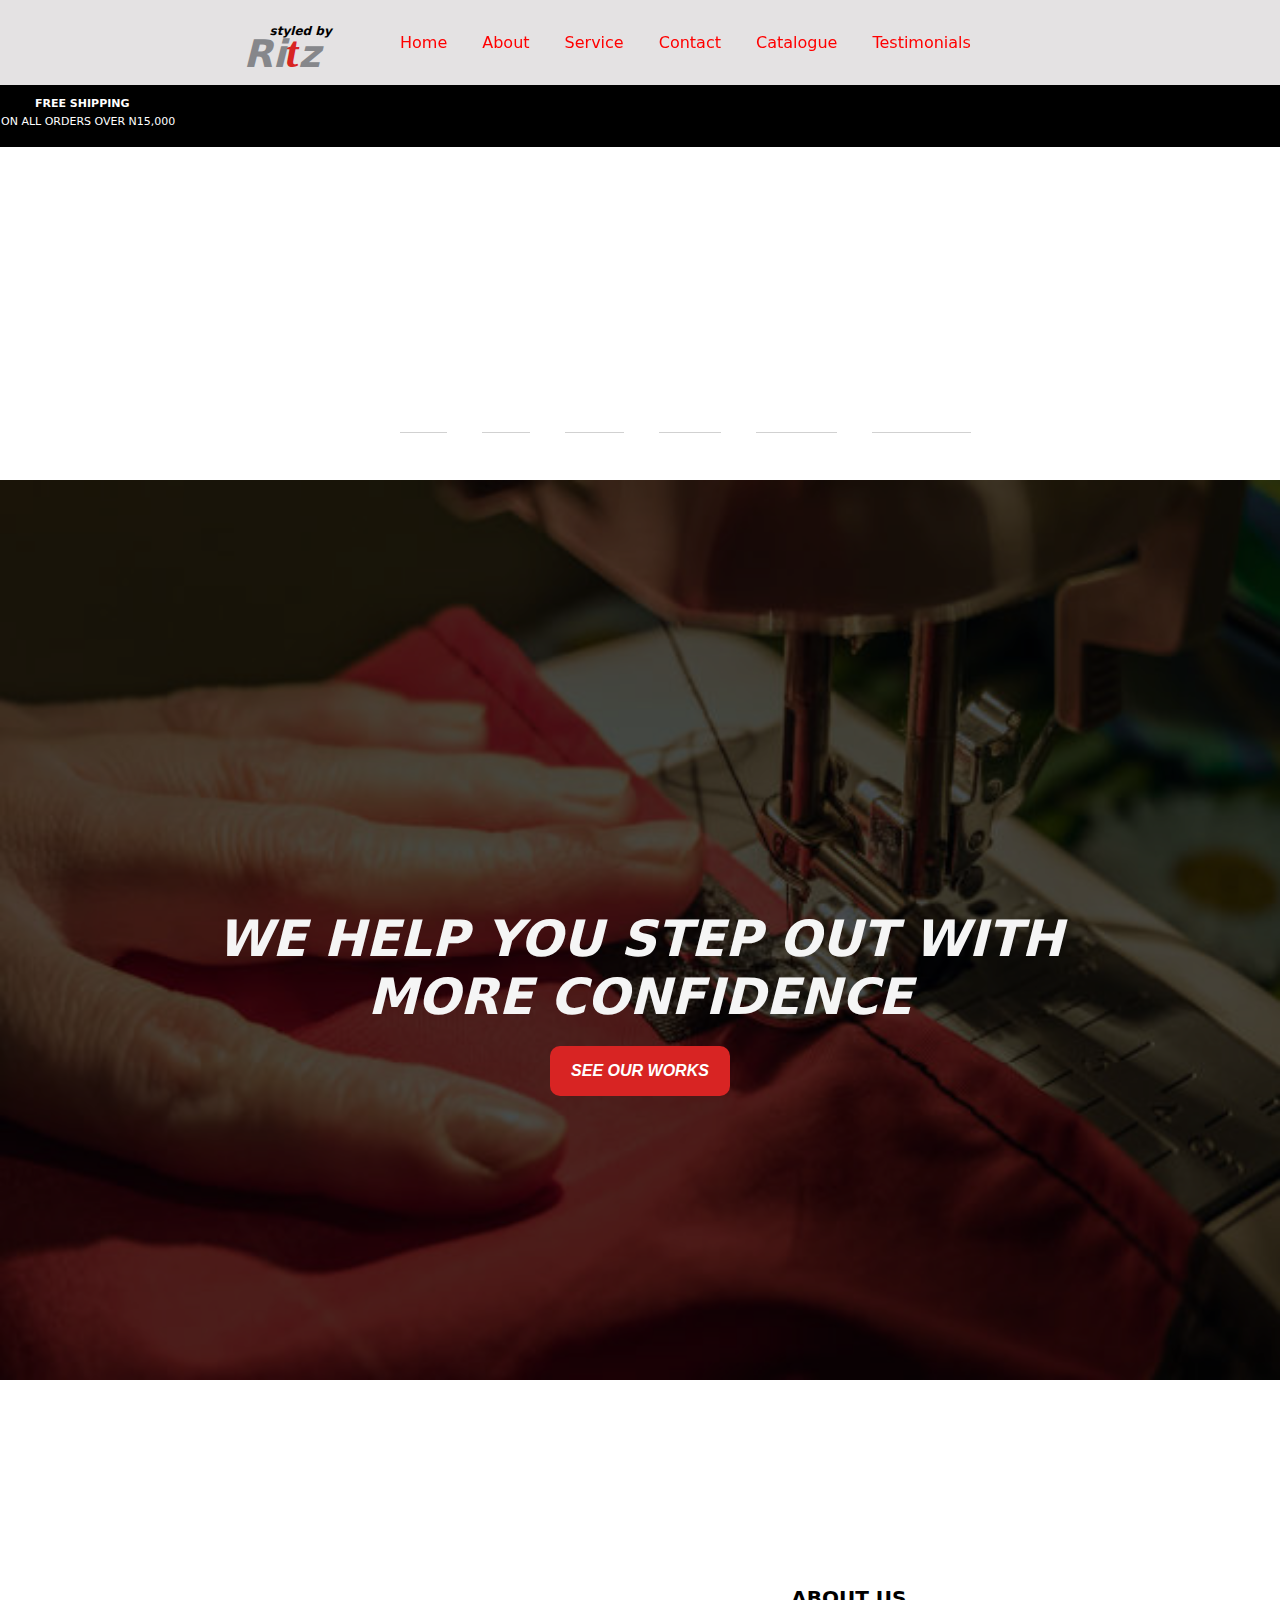
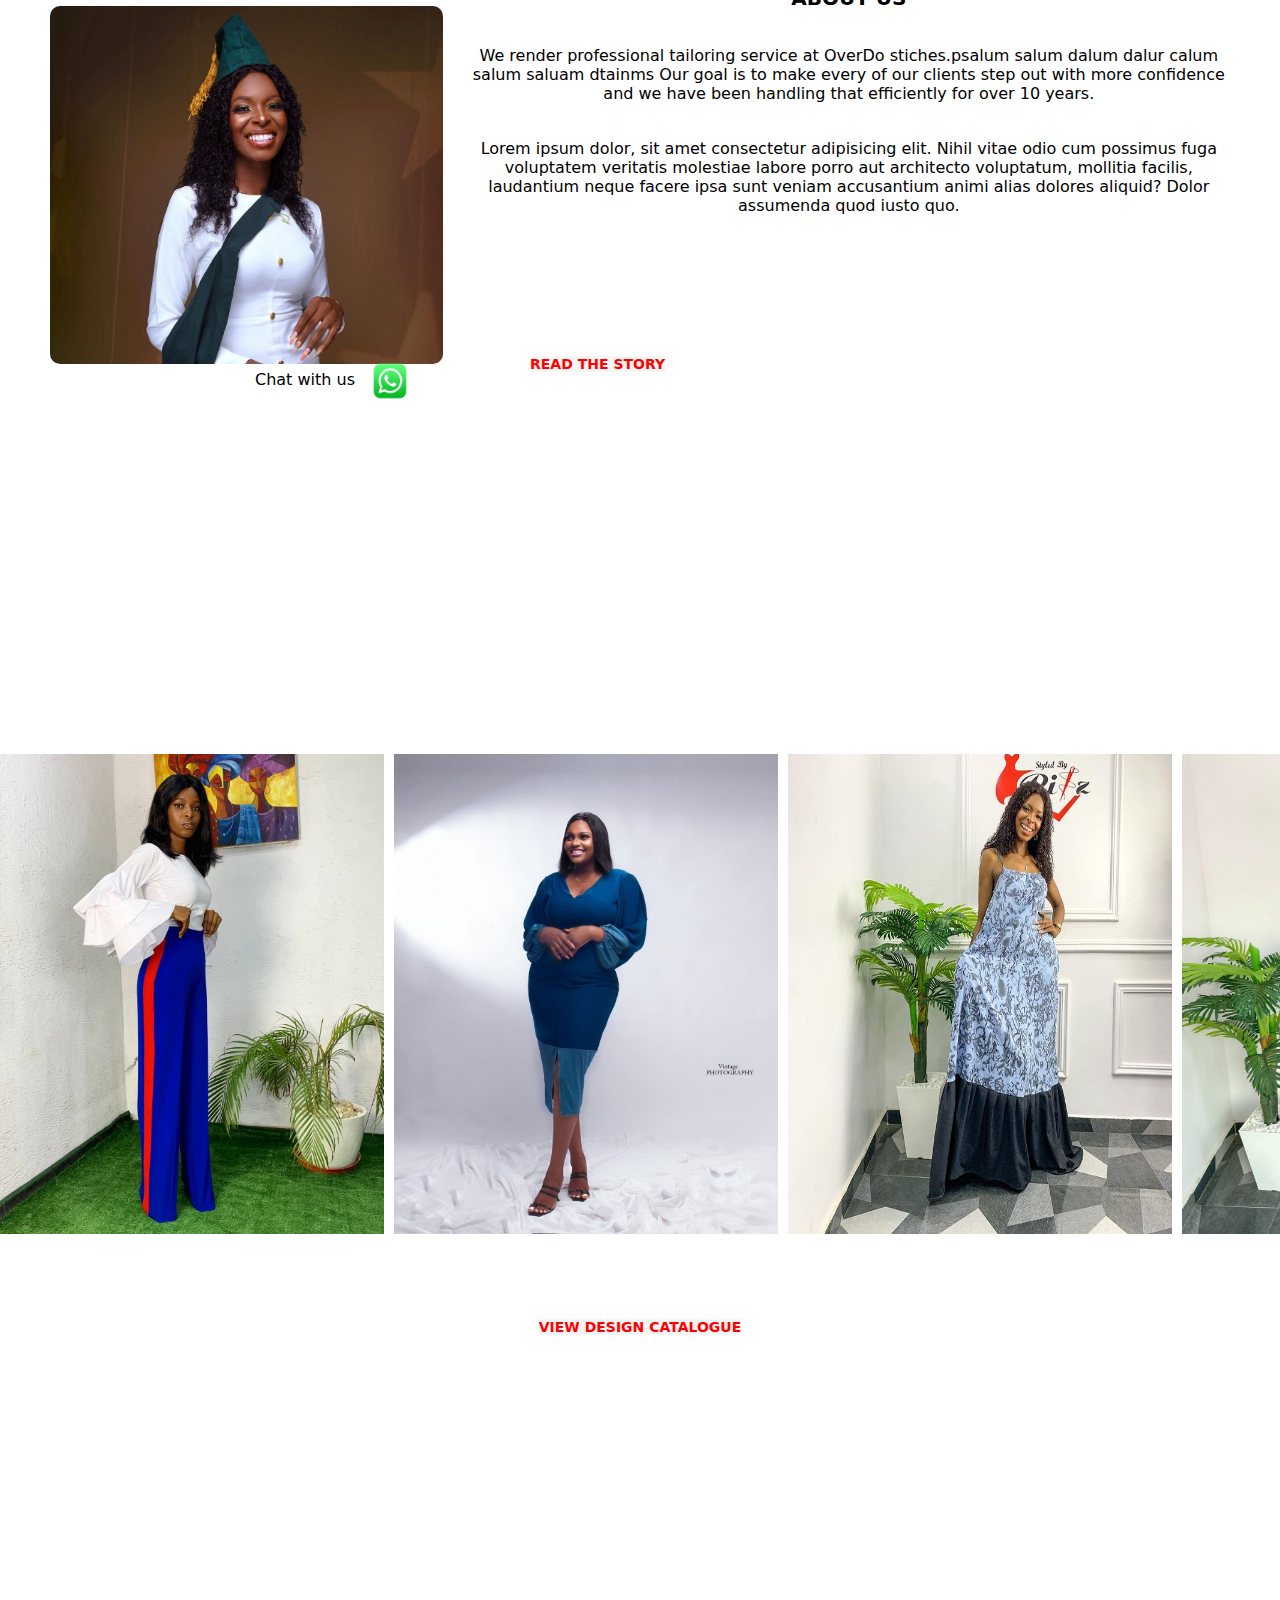
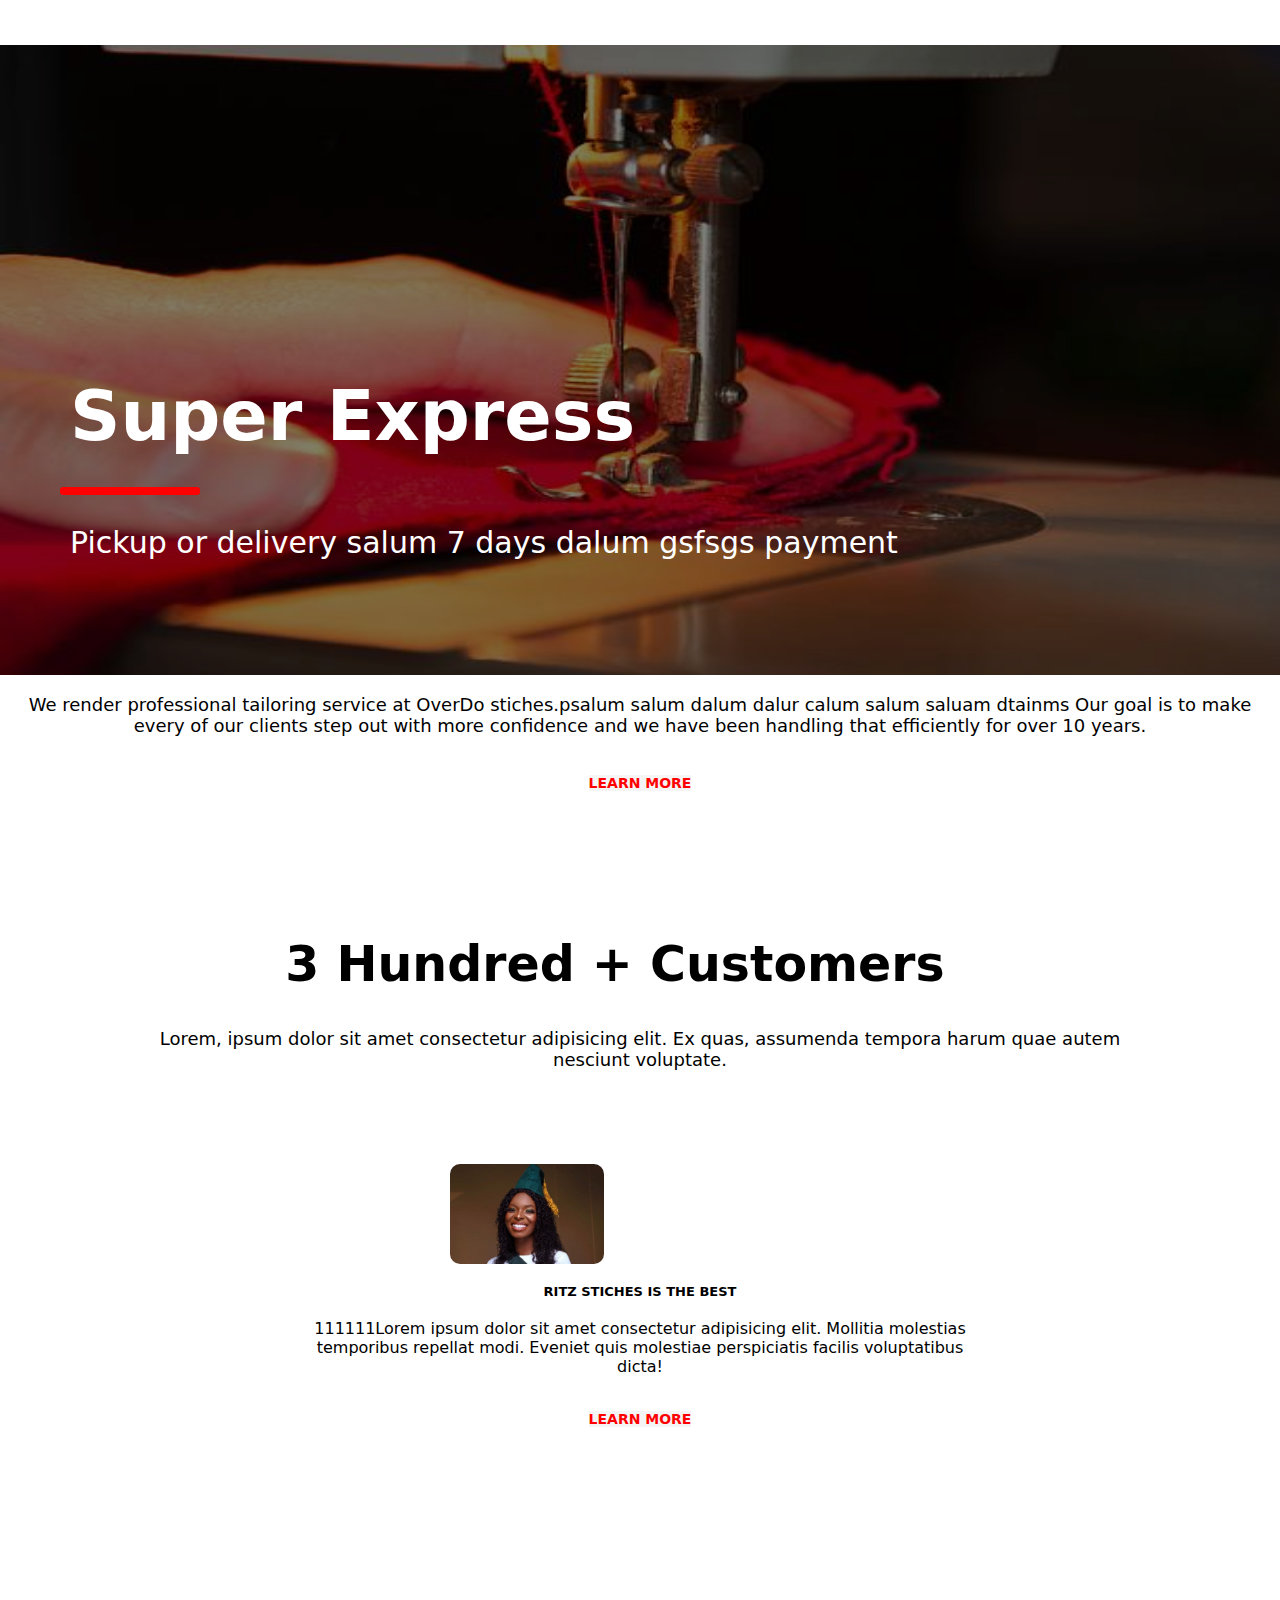
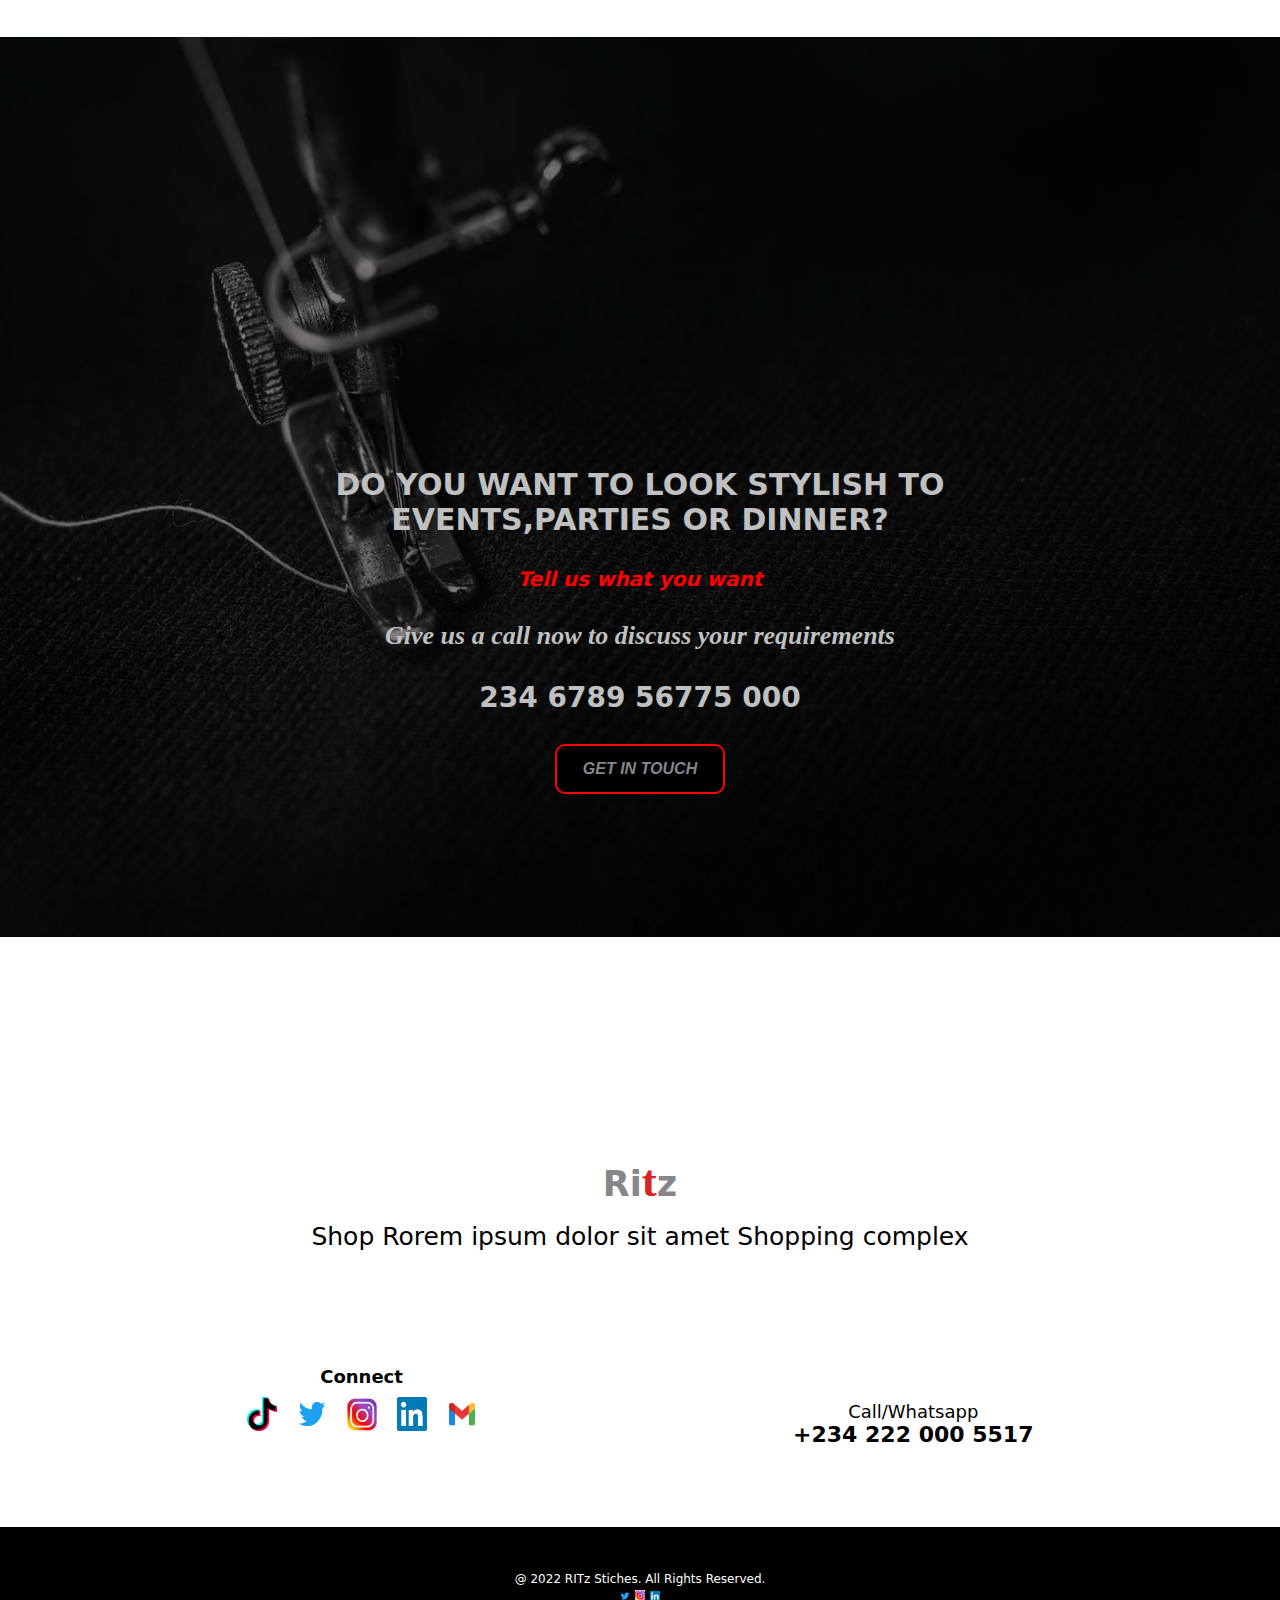
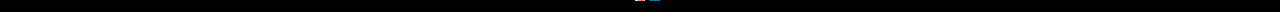
==== index.html @ 960aaf87 "Add files via upload" ====
<html>
    <head>
        <meta charset="UTF-8">
  <meta http-equiv="X-UA-Compatible" content="IE=edge">
  <meta name="viewport" content="width=device-width, initial-scale=1.0">
        <title>
        FASHION DESIGNER PROJECT
        </title>
        <link href="assets/css/style.css" rel="stylesheet" type="text/css">
       <link href="assets/css/media-query.css" rel="stylesheet" type="text/css"> 
    </head>
    <body>
<section id="home">
        <div id="heading-1">
            <div class="hamburger-menu">
              <img src="https://img.icons8.com/ios/50/000000/menu--v1.png" width="30" />
            </div>
            
            <h3 class="logo-name"><a href="index.html">Ri<span class="letter-T">t</span>z</a> </h3>  

            </div><!--END OF HEADING-1-->
           
            <div id="heading-2">
                <p class="sticky-ad-1 move">FREE SHIPPING</p>
                <p class="small-text move"> ON ALL ORDERS OVER N15,000</p>
            </div>
                <div id="nav-bar">
                    <div id="nav-card" class="hidden-nav">
                      <span class="country">
                        <img class="country-icon" src="assets/images/icons/icons8-nigeria-circular-48.png" width="20">
                      <p class="nig">NIG</p> 
                    </span>
                        <a href="index.html" class="nav-link">Home</a> 
                        <a href="about.html" class="nav-link">About</a> 
                       <a href="services.html" class="nav-link">Service</a>
                       <a href="contact.html" class="nav-link">Contact</a>
                       <a href="catalogue.html" class="nav-link">Catalogue</a>
                       <a href="testimonial.html" class="nav-link">Testimonials</a> 

                       <div class="social">
                        <img class="social-icon" src="assets/images/icons/tiktok.png" width="20">
                        <img class="social-icon" src="assets/images/icons/free-twitter-logo-icon-2429-thumb.png" width="20">
                        <img class="social-icon" src="assets/images/icons/instagram.jpg" width="20">
                        <img class="social-icon" src="assets/images/icons/linkin.png" width="20">
                        <img class="social-icon" src="assets/images/icons/icons8-gmail-48.png" width="20">
                      </div>
                    </div>
                    
                    </div>

                    <div id="slider">  
                          <div class="slides">  
                          <img class="hero-img" src="assets/images/ritz 2.JPG">
                          <div class="slide-card">
                          <p class="hero-text">WE OFFER EXPRESS SERVICE IF THAT IS WHAT YOU WANT</p>
                          <button class="hero-btn">READ ABOUT IT</button>
                          </div>
                        </div>
                          
                          <div class="slides">  
                          <img class="hero-img" src="assets/images/ritz 3.PNG">
                          <div class="slide-card">
                          <p class="hero-text">WE HELP YOU STEP OUT WITH MORE CONFIDENCE</p>
                          <button class="hero-btn">READ MORE</button>
                          </div>
                        </div> 

                           <div class="slides">  
                          <img class="hero-img"  src="assets/images/ritz1.JPG">
                          <div class="slide-card">
                          <p class="hero-text">YOUR SATISFACTION IS OUR PRIORITY</p>
                          <button class="hero-btn">READ MORE</button>
                          </div>
                        </div> 

                        <div class="slides">  
                          <img class="hero-img"  src="assets/images/short gown 1.jpg">
                          <div class="slide-card">
                          <p class="hero-text">WE OFFER EXPRESS SERVICE IF THAT IS WHAT YOU WANT</p>
                          <button class="hero-btn">READ ABOUT IT</button>
                          </div>
                        </div> 
                          
                          
                        <div class="slides">  
                          <img class="hero-img"  src="assets/images/short gown 3.jpg">
                          <div class="slide-card">
                          <p class="hero-text">WE HELP YOU STEP OUT WITH MORE CONFIDENCE</p>
                          <button class="hero-btn">SEE OUR WORKS</button>
                          </div>
                        </div> 
                          
                         </div>

<!--SLIDES FOR BIGGER SCREEN SIZE-->


<div id="big-slide">  
  <div class="slide-big">  
  <img class="hero-img" src="assets/images/red machine 2.JPG">
 <div class="advert-card">
  <p class="hero-ad hero-1">WE HELP YOU STEP OUT WITH MORE CONFIDENCE</p>
  <p class="small-hero-ad small-hero-one">Lorem ipsum dolor sit amet consectetur adipisicing elit. Dignissimos quo Lorem ipsum dolor sit amet. culpa numquam rerum voluptas nihil deserunt tenetur. Deleniti, libero quia?</p>
  <button class="btn-1">SEE OUR WORKS</button>
 </div>
</div>
  
  <div class="slide-big">  
  <img class="hero-img" src="assets/images/red machine.JPG">
  <div class="advert-card">
    <p class="hero-ad hero-2">YOUR SATISFACTION IS OUR PRIORITY</p>
    <p class="small-hero-ad small-hero-one">Lorem ipsum dolor sit amet consectetur adipisicing elit. Dignissimos Lorem ipsum dolor sit amet. quo culpa numquam rerum voluptas nihil deserunt tenetur. Deleniti, libero quia?</p>
    <button class="btn-1">READ MORE</button>
   </div>
</div> 

<div class="slide-big">  
  <img class="hero-img" src="assets/images/sewing machine dark.JPG">
  <div class="advert-card">
    <p class="hero-ad hero-3">WE OFFER EXPRESS SERVICE IF THAT IS WHAT YOU WANT</p>
    <p class="small-hero-ad small-hero-one">Lorem ipsum dolor sit amet consectetur adipisicing Lorem ipsum dolor sit amet. elit. Dignissimos quo culpa numquam rerum voluptas nihil deserunt tenetur. Deleniti, libero quia?</p>
    <button class="btn-1">READ ABOUT IT</button>
   </div>
</div> 


<div class="slide-big">  
  <img class="hero-img" src="assets/images/sewing machine light.JPG">
  <div class="advert-card">
    <p class="hero-ad hero-4">WE OFFER EXPRESS SERVICE IF THAT IS WHAT YOU WANT</p>
    <p class="small-hero-ad small-hero-one">Lorem ipsum dolor sit amet consectetur adipisicing elit. Dignissimos Lorem ipsum dolor sit amet. quo culpa numquam rerum voluptas nihil deserunt tenetur. Deleniti, libero quia?</p>
    <button class="btn-1">READ ABOUT IT</button>
   </div>
</div> 


  
   <div class="slide-big">  
  <img class="hero-img"  src="assets/images/machine.JPG">
  <div class="advert-card">
    <p class="hero-ad hero-5">YOUR SATISFACTION IS OUR PRIORITY</p>
    <p class="small-hero-ad small-hero-one">Lorem ipsum<img src="https://img.icons8.com/ios-filled/50/000000/scissors.png"/> dolor sit amet consectetur adipisicing elit. Dignissimos Lorem ipsum dolor sit amet.  quo culpa numquam rerum voluptas nihil deserunt tenetur. Deleniti, libero quia?</p>
    <button class="btn-1">READ MORE</button>
   </div>
</div> 
  
 </div>

        <div class="chat">
            <p class="chat-text">Chat with us</p>
            <img class="whatsapp-img" src="assets/images/icons/whatsapp-png-logo-7.png" width="60">
        </div>

</section>


<section id="home-about">

  <div class="home-about-container">
<div><img class="home-about-img" src="assets/images/graduation 2222222222222.jpg"></div>
<div class="home-about-us-card">
<h6 class="home-about-us">ABOUT US</h6>
<P class="home-about-us-text one">We render professional tailoring service at OverDo stiches.psalum salum dalum dalur calum salum saluam dtainms  Our goal is to make every of our clients step out with more confidence and we have been handling that efficiently for over 10 years.</P>
<P class="home-about-us-text two2">Lorem ipsum dolor, sit amet consectetur adipisicing elit. Nihil vitae odio cum possimus fuga voluptatem veritatis molestiae labore porro aut architecto voluptatum, mollitia facilis, laudantium neque facere ipsa sunt veniam accusantium animi alias dolores aliquid? Dolor assumenda quod iusto quo.</P>  
</div>
<p class="home-about-btn"><a href="about.html">READ THE STORY</a></p>
  </div>
</section>


<section id="home-catalogue">

<div class="home-catalogue-container">
  <img class="home-cata-img" src="assets/images/beautiful top and down.jpg">
  <img class="home-cata-img" src="assets/images/beautiful gown 1.jpg">
  <img class="home-cata-img" src="assets/images/over all.jpg">
  <img class="home-cata-img" src="assets/images/overall 2.jpg">
  <img class="home-cata-img" src="assets/images/simple 2.jpg">
  <img class="home-cata-img" src="assets/images/simple style.jpg">
  <img class="home-cata-img" src="assets/images/vintage.jpg">
  <img class="home-cata-img" src="assets/images/wow design.jpg">
</div>

  <p class="home-cata-btn"><a href="catalogue.html">VIEW DESIGN CATALOGUE</a></p>


</section>




<section id="home-service">


  <div class="home-box-super">
    <img  class="home-service-img"  src="assets/images/red machine.JPG">
    <div class="home-service-text-card">
    <p class="home-service-title">Super Express</p>
    <hr>
    <p class="home-service-details">Pickup or delivery salum 7 days dalum gsfsgs payment</p>
    </div>
    <P class="home-more-service-details">We render professional tailoring service at OverDo stiches.psalum salum dalum dalur calum salum saluam dtainms  Our goal is to make every of our clients step out with more confidence and we have been handling that efficiently for over 10 years.</P>
    <p class="home-service-btn"><a href="services.html">LEARN MORE</a></p>
  </div>


</section>


<section id="home-testimonial">
  
  <div class="home-test-container">
 
  <div class="home-test-head">3 Hundred + Customers</div>
  <div class="home-test-head-2">Lorem, ipsum dolor sit amet consectetur adipisicing elit. Ex quas, assumenda tempora harum quae autem nesciunt voluptate.</div>
 
  <div id="home-testimonial-slider">  
    
    <div id="zero">  
    <img class="home-test-img" src="assets/images/customer-1.jpg">
    <h4 class="home-comment-head">RITZ STICHES IS THE BEST</h4>
    <p class="home-test-comment">111111Lorem ipsum dolor sit amet consectetur adipisicing elit. Mollitia molestias temporibus repellat modi. Eveniet quis molestiae perspiciatis facilis voluptatibus dicta!</p>
  </div>
    
    <div id="zero">  
    <img class="home-test-img" src="assets/images/customer-2.jpg">
    <h4 class="home-comment-head">MY EXPECTATION WAS NOT CUT SHORT</h4>
    <p class="home-test-comment">222222Lorem ipsum dolor sit amet consectetur adipisicing elit. Mollitia molestias temporibus repellat modi. Eveniet quis molestiae perspiciatis facilis voluptatibus dicta!</p>
  </div> 
    
     <div id="zero">  
    <img class="home-test-img"  src="assets/images/customer 3.jpg">
    <h4 class="home-comment-head">RITZ GAVE ME MORE CONFIDENCE </h4>
    <p class="home-test-comment">33333Lorem ipsum dolor sit amet consectetur adipisicing elit. Mollitia molestias temporibus repellat modi. Eveniet quis molestiae perspiciatis facilis voluptatibus dicta!</p>
  </div> 

   </div>

   <p class="home-test-btn"><a href="testimonial.html">LEARN MORE</a></p>

  </div>

  </section>


  <section id="home-contact-id">

      <img  class="home-contact-img"  src="assets/images/sewing machine dark.JPG">
     
      <div class="home-contact">
      <div class="home-contact-text-card">
      <p class="home-contact-title">DO YOU WANT TO LOOK STYLISH TO EVENTS,PARTIES OR DINNER?</p>
      <p class="home-contact-details">Tell us what you want</p>
      <P class="home-more-contact-details">Give us a call now to discuss your requirements</P>
      <p class="home-contact-number">234 6789 56775 000</p>
      <button class="home-contact-btn"><a href="contact.html">GET IN TOUCH</a></button>
    </div>
  
      </div>
  </section>






  <footer>
    <h3 class="foot-logo-name"><a href="index.html">Ri<span class="letter-T">t</span>z</a> </h3>  

<div class="address">Shop Rorem ipsum dolor sit amet Shopping complex</div>

<div class="connect-card">

<div class="connect">

<span class="connect-social">Connect</span>
<div class="footer-social">
  <img class="foot-social-icon" src="assets/images/icons/tiktok.png" width="20">
  <img class="foot-social-icon" src="assets/images/icons/free-twitter-logo-icon-2429-thumb.png" width="20">
  <img class="foot-social-icon" src="assets/images/icons/instagram.jpg" width="20">
  <img class="foot-social-icon" src="assets/images/icons/linkin.png" width="20">
  <img class="foot-social-icon" src="assets/images/icons/icons8-gmail-48.png" width="20">
</div>
</div>

<div class="contact-card">
<p class="call-text">Call/Whatsapp</p>
<p class="number">+234 222 000 5517</p>
</div>
</div>


<div class="last-container">
  <p class="copy-right">@ 2022 RITz Stiches. All Rights Reserved.</p>

  <div class="footer-social-2">
    <img class="foot-social-icon-2" src="assets/images/icons/free-twitter-logo-icon-2429-thumb.png" width="20">
    <img class="foot-social-icon-2" src="assets/images/icons/instagram.jpg" width="20">
    <img class="foot-social-icon-2" src="assets/images/icons/linkin.png" width="20">
  </div>

</div>

  </footer>


<script src="assets/js/main.js"></script>
    </body>
</html>
---- assets/css/style.css ----
*{
  margin:0px;
  padding:0;
}

body{
  font-family:system-ui;
 background-color:#ffffffc2;
 height:100%;
}


#heading-1{
  background-color:#e4e2e3;
  display:flex;
  height:85px;
  justify-content:space-evenly;
position:fixed;
width:100%;
top:0;
}



.logo-name{
  text-align:center;
margin-top:20px;
position:relative;
 color:black;
 font-style:italic;
 font-size:32px;
}

.letter-T{
 color:#d82423;
 font-size:38px;
 font-family:emoji;
}

.logo-name::after{
 content:"styled by";
 font-size:11px;
 position:relative;
 top:-29px;
 right:58px;
}

#heading-2{
 color:white;
  padding:1px;
  height:60px;
position:fixed;
 background-color:black;
width:100%;
top:85px;
}

.sticky-ad-1{
  font-size:11px;
  font-weight:bold;
text-align:center;
position:absolute;
 top:12px;
 left:35px;
}

.move{
 animation:2s infinite alternate slidein;
}

.small-text{
  font-size:11px;
  font-weight:300;
position:absolute;
 top:30px;
}




@keyframes slidein{
  from{
      margin-left:50%;
  }

  to{
      margin-left:0%;
  }
}

.country{
 display:flex;
 gap:2px;
 margin-left:5px;
 position:relative;
 top:5px;
}

#nav-bar{
z-index:1;
}

.hidden-nav{
visibility: hidden;
z-index:1;
display:flex;
flex-direction:column;
background-color:#ffffffc2;
width:220px;
height:410;
position:fixed;
top:84px;
gap:5px;
transform: translateX(-100%);
transition: 0.5s ease-in-out;
}

.social{
 display:flex;
 gap:15px;
 margin-left:30px;
 margin-top:35px;
}
.nav-link{
position:relative;
top:10px;
font-weight:500;
 margin-left:10px;
 width:80%;
 line-height:2.5;
 color:red;
border-bottom:1px solid #8080805c;
}

a{
text-decoration:none;
color:#86878b
}

.active{
  visibility: visible;
transform: translateX(0);
}

.hamburger-menu{
  gap:6px;
  display:flex;
  flex-direction:column;
  margin-top:35px;
margin-left:-65px;
 position:relative;
}

.line{
  width:20px;
  height:2px;
  background-color:#df1b1f;
}

.two{
  width:17px;
}

.three{
  width:13px;
}

#slider{
  width:100%;
 position:relative;
 top:139px;
 z-index:-2;
 height:100%;
}

.slides{
  overflow:hidden;
   width:100%;
 height:100%;
  animation-name:fade;
  animation-duration:1s;
 position:relative;
  z-index:-2;
}

.hero-img{
  width:100%;
  height:100%;
 filter:brightness(30%);
}

.hero-text{
 position:absolute;
 top:150px;
 color:white;
 font-weight:700;
 font-size:20px;
 margin-left:70px;
  margin-right:70px;
 text-align:center;
 font-style:italic;
 color:whitesmoke;
 background-color:rgba(0, 0, 0, 0.134);
}

.hero-btn{
  position:absolute;
  top:320px;
  width:150px;
 height:40px;
 background-color:red;
 border:none;
 border-radius:5px;
 color:white;
 font-weight:600;
 font-style:italic;
margin-left:80px;
 margin-top:-50px;
}

.slider-card{
 

}



@keyframes fade{
  from{
    opacity:0.4;
  }
  to{
    opacity:1;
  }
}

.chat{
display:flex;
z-index:3;
position:fixed;
margin-top:-20px;
margin-left:150px;
}

.chat-text{
background-color:white;
width:110px;
text-align:center;
border-radius:8px;
line-height:1.7;
font-weight:500;
 height:30px;
}

.whatsapp-img{
border-radius:100px;
height:40px;
margin-top:-5px;
}

.chat:hover{
  cursor:pointer;
}

.style-price{
 display:flex;
 font-size:14px;
}

li{
 list-style:none;
}



/* HOMEPAGE STYLE RULES */
#home-about{
 position:relative;
 top:-450px;
z-index:-2;
 
}

.home-about-container{
 display:flex;
 flex-direction:column;
 gap:25px;
 
}


.home-about-us-card{
 display:flex;
 flex-direction:column;
 gap:16px;
}


.home-about-us{
 font-size:20px;
 text-align:center;
}

.home-about-us-text{
  font-size:16px;
  text-align:center;
 font-weight:400;
}

.home-about-btn{
 text-align:center;
}

.home-about-btn a{
color:red;
 font-weight:700;
  font-size:14px;
 background-color:whitesmoke;
}


.home-about-img{
 width:100%;
 border-radius:10px;

}

#home-catalogue{
 position:relative;
 top:-320px;
 z-index:-2;
}

.home-cata-btn{
  text-align:center;
  margin-top:70px;
 }

.home-cata-btn a{
color:red;
 font-weight:700;
  font-size:14px;
 background-color:whitesmoke;
}


.home-catalogue-container{
 width:auto;
 height:70%;
 overflow-x:scroll;
 display:flex;
 gap:10px;
}
  
.home-catalogue-container::-webkit-scrollbar { display: none; }

.home-cata-img{
 width:80%;

   animation:10s infinite alternate slidein;
}
 
.home-service-img{
  width:100%;
 filter:brightness(50%);
}

.home-test-img{
  width:30%;
  border-radius:10px;
 margin-left:110px;
}

.home-contact-img{
  width:100%;
 height:100%;
  filter:brightness(50%);
}


#home-service{
 position:relative;
 top:-200px;
 z-index:-2;
}

.home-service-text-card{
  position:relative;
 top:-160px;
 color:white;
 display:flex;
 flex-direction:column;
 gap:10px;
}

.home-service-title{
 font-size:30px;
 font-weight:600;
  margin-left:10px
}

.home-service-details{
 margin-left:10px
}

.home-more-service-details{
 position:relative;
 bottom:80px;
 text-align:center;
}

.home-service-btn{
 text-align:center;
 position:relative;
 bottom:55px;
}

.home-service-btn a{
color:red;
 font-weight:700;
  font-size:14px;
 background-color:whitesmoke;
}


#home-testimonial{
  position:relative;
 bottom:140px;
 z-index:-2;
}

.home-test-container{
 display:flex;
 flex-direction:column;
 gap:35px;
}

.home-test-head{
 font-weight:bold;
 font-size:39px;
 margin-left:50px;
}

.home-test-head-2{
 font-weight:400;
 font-size:15px;
 text-align:center;
}

#zero{
display:flex;
gap:20px;
animation-name:fade;
animation-duration:1s;
}

.home-comment-head{
  text-align:center;
 margin-top:20px;
 font-size:13px;
}

.home-test-comment{
 text-align:center;
  margin-top:20px;
}

.home-test-btn{
 text-align:center;
 position:relative;
}

.home-test-btn a{
color:red;
 font-weight:700;
  font-size:14px;
 background-color:whitesmoke;
}





#home-contact-id{
   position:relative;
 bottom:50px;
 z-index:-2;
}

.home-contact-text-card{
   position:relative;
 bottom:520px;
 color:silver;
 display:flex;
 flex-direction:column;
 gap:30px;
 justify-content:center;
 align-items:center;
}

.home-contact-title{
 font-size:30px;
 text-align:center;
 font-weight:800;
}

.home-contact-details{
 font-style:italic;
 font-weight:600;
 font-size:20px;
 color:red;
}

.home-more-contact-details{
  text-align:center;
  font-weight:600;
 font-size:26px;
  font-family:m;
  font-style:italic;
}

.home-contact-number{
  font-weight:800;
  font-size:28px;
}

.home-contact-btn{
 width:170px;
 height:50px;
 background-color:black;
 color:white;
 border-radius:10px;
 border:2px solid red
}






/*END OF HOMEPAGE STYLE RULES */




   #about{
    position:relative;
    top:-460px;
    width:320px;
    z-index:-10;
    font-size:13px;
   }

.who-we-are{
text-align:center;
 font-size:17px;
}

.about-us,
.about-us-text,
.why-us,
.why-us-text,
.circle,
.why
{
padding:2px;
 margin-right:15px;
 margin-left:15px;
 margin-top:13px;
}

.about-us,
.why-us{
 font-weight:800;
 font-size:11
}


 #service{
  background-color:white;
  display:flex;
  flex-direction:column;
  top:-400px;
  row-gap:15px;
  height:650px;
  justify-content:center;
  align-items:center;
  position:relative;
  z-index:-10;
 }

.service-img{
 width:250px;
 height:180px;
 filter:brightness(30%);
 
}

.service-title{
 font-size:20px;
 margin-left:15px;
 font-weight:bold;
}

hr{
 width:70px;
 height:5px;
 border-radius:3px;
 background-color:red;
 border:none;
}

.service-details{
 padding:15;
 font-size:14px;
font-weight:500;
 margin-right:40px;
}

.text-card{
 color:whitesmoke;
 position:absolute;
 display:grid;
 gap:10px;
margin-top:-150px;

}

.box{
 background-color:white;
 width:250px;
 height:180px;
}

#pricing{
 background-color:rgba(195, 10, 10, 0.591);
 position:relative;
 height:700px;
 z-index:-3;
 top:-430px;
}

#pricing h3{
 font-size:16px;
 text-align:center;
}

.style-price-card{
 margin-top:20px;
 display:grid;
 justify-content:center;
 gap:30px;
}

    ul{
     font-weight:700;
     font-size:16px;
    }

    li{
     font-weight:400;
     font-size:15px;
    }

.style-price{
display:flex;
 gap:30px;
}

.rules{
 display:grid;
 font-size:12px;
 background-color:rgba(194, 10, 10, 0.92);
 width:270px;
 margin-left:23px;
 margin-top:60px;
 height:260px;
 
}

.rules-card{
  margin-left:16px;
 margin-top:17px;
 font-weight:600;
 display:flex;
 gap:5px;
}

.icon{
 font-size:23px;
}
  


footer{
 position:relative;
 top:-290px;
 z-index:-10;
}

 .foot-logo-name{
  text-align:center;
 }

.address{
 font-size:20px;
 text-align:center;
}

.connect-card{
 margin-top:100px;
}

.connect-social{
 font-size:18px;
 font-weight:600;
}

.connect{
 display:flex;
 flex-direction:column;
 justify-content:center;
 align-items:center;
 gap:10px;
}

.foot-social-icon{
 width:30px;
}

.footer-social{
 display:flex;
 gap:20px;
}

.contact-card{
 margin-top:50px;
  display:flex;
 flex-direction:column;
 justify-content:center;
 align-items:center;
}

.call-text{
 font-size:14px;
 font-weight:500;
}

.number{
 font-size:17px;
 font-weight:bold;
}

.last-container{
 top:80px;
 background-color:black;
 color:white;
text-align:center;
 height:85px;
 position:relative;
}

.copy-right{
 font-size:12px;
position:relative;
 top:45px;
}

.footer-social-2{
 margin-top:45px;
}

.foot-social-icon-2{
 width:10px;
}
---- assets/css/media-query.css ----
@media (min-width: 375px) {

  #heading-1{
      width:100%;
  }

.logo-name{
text-align:center;
margin-top:25px;
position:relative;
color:black;
font-style:italic;
font-size:35px;
}

  
  .hamburger-menu{
margin-left:-95px;
}

  
.line{
width:28px;
height:2px;
background-color:#df1b1f;
}

.two{
width:22px;
}

.three{
width:15px;
}
  
  #heading-2{
  width:100%; 
   }
  
  #slider,.slides,.hero-img{
      width:100%;
   height:100%;
  }


.hero-text{
 position:absolute;
 top:150px;
 color:white;
 font-weight:800;
 font-size:25px;
 margin-left:70px;
  margin-right:70px;
 text-align:center;
 font-style:italic;
 color:whitesmoke;
 background-color:rgba(0, 0, 0, 0.134);
}

.hero-btn{
  position:absolute;
  top:320px;
  width:150px;
 height:40px;
 background-color:red;
 border:none;
 border-radius:5px;
 color:white;
 font-weight:600;
 font-style:italic;
margin-left:110px;
 margin-top:-20px;
}



 
  .chat{
     margin-left:180px;
  }


/* HOMEPAGE STYLE RULES */

#home-catalogue{
 position:relative;
 z-index:-2;
top:-210px;
 display:flex;
 flex-direction:column;
 gap:30px;
}


 
#home-service{
 position:relative;
 top:50px;
 z-index:-2;
}


 #home-testimonial{
  position:relative;
 top:190px;
 z-index:-2;
}

 .home-test-head{
 font-weight:bold;
 font-size:39px;
 margin-left:80px;
}

 .home-test-img{
  width:30%;
  border-radius:10px;
 margin-left:130px;
  display:flex;
 
}


 #zero{
display:flex;
gap:20px;
}
 
 #home-contact-id{
   position:relative;
top:400px;
 z-index:-2;
}



/*END OF  HOMEPAGE STYLE RULES */

 
      #about{
          width:375px;
      }

  .about-us,
.about-us-text,
.why-us,
.why-us-text,
  .why
{
padding:2px;
margin-right:30px;
margin-left:20px;
margin-top:20px;
}

 
.style-price{
display:flex;
gap:60px;
}  

  
  .hash{
     display:none
  }
  
  .rules{
      width:300px;
      margin-left:27px;
  }

.icon{
font-size:28px;
  margin-top:-5px;
}
  
  .rules-card{
      margin-left:23px;
      gap:10px;
  }
  
  #service{
      row-gap:40px;
      margin-left:-23px;
      position:relative;
      top:30px;
  }
      
  .service-img{
       width:300px;
     margin-left:-23px;
      height:200px;
   }

#testimonial{
  top:100px;
 height:500px
}

.test-img{
 width:100px;
 height:100px;
}
 
  .test-head{
     text-decoration:none;
    margin-left:40px;
    font-size:20px;
  }

  .spin{
    margin-left:35px;
  }

.test-comment{
  font-size:18px;
}
  
footer{
 top:130px;

} 
      
  }
  /* End of style rules for min 375 screen*/ 

@media (min-width: 414px) {

/* HOMEPAGE STYLE RULES */

#home-catalogue{
 position:relative;
 z-index:-2;
top:-210px;
 display:flex;
 flex-direction:column;
 gap:30px;
}


 
 .home-cata-img{
 width:50%;
 }

 .home-cata-btn{
  text-align:center
 }

.home-cata-btn a{
color:red;
 font-weight:700;
  font-size:14px;
 background-color:whitesmoke;
}

.home-test-head{
 font-weight:bold;
 font-size:39px;
 margin-left:100px;
}

 .home-test-img{
margin-left:140px;
 }


 
/* END OF HOMEPAGE STYLE RULES  FOR SCREEN 414px*/

 
}


@media (min-width: 425px) {


  #heading-1{
      width:100%;
  }

#heading-2{
  width:100%; 
   }

#slider,.slides,.hero-img{
      width:100%;
height:100%;
  }

.hero-text{
 position:absolute;
 top:150px;
 color:white;
 font-weight:800;
 font-size:29px;
 margin-left:70px;
  margin-right:70px;
 text-align:center;
 font-style:italic;
 color:whitesmoke;
 background-color:rgba(0, 0, 0, 0.134);
}

.hero-btn{
  position:absolute;
  top:320px;
  width:150px;
 height:40px;
 background-color:red;
 border:none;
 border-radius:5px;
 color:white;
 font-weight:600;
 font-style:italic;
margin-left:130px;
 margin-top:-30px;
}



 
.chat{
     margin-left:250px;
  }

/* HOMEPAGE STYLE RULES */
 
  #home-testimonial{
  position:relative;
 top:190px;
 z-index:-2;
}

 .home-test-head{
 font-weight:bold;
 font-size:39px;
 margin-left:100px;
}

 .home-test-img{
  width:30%;
  border-radius:10px;
 margin-left:150px;
  display:flex;
 
}


 .home-service-text-card{
   top:-200px;
 }

 

/* END OF HOMEPAGE STYLE RULES */






 
#about{
          width:425px;
      }

  .about-us,
.about-us-text,
.why-us,
.why-us-text,
  .why
{
padding:2px;
margin-right:30px;
margin-left:30px;
margin-top:20px;
font-size:15px;
}

.style-price{
display:flex;
gap:90px;
}

.rules{
      width:350px;
      margin-left:35px;
background-color:rgba(195, 10, 10, 0.591);
  }

.service-img{
       width:350px;
      margin-left:-38px;
      height:250px;
   }

#service{
      row-gap:110px;
      margin-left:-23px;
      position:relative;
      top:100px;
  }

.service-title{
font-size:30px;
margin-left:15px;
font-weight:bold;
}

hr{
width:140px;
height:8px;
}

.text-card{
color:whitesmoke;
position:absolute;
display:grid;
gap:15px;
margin-top:-190px;

}

.service-details{
padding:15;
font-size:17px;
font-weight:400;
margin-right:40px;
}

 
 
footer{
 top:150px;
}

 
}

/* END OF STYLE RULES FOR SCREEN 425 */



@media (min-width: 500px) {

  /* HOMEPAGE STYLE RULES */
  
  #home-catalogue{
   position:relative;
   z-index:-2;
  top:-210px;
   display:flex;
   flex-direction:column;
   gap:30px;
  }
  
  
   
   .home-cata-img{
   width:50%;
   }
  
   .home-cata-btn{
    text-align:center;
    margin-top:30px;
   }
  
  .home-cata-btn a{
  color:red;
   font-weight:700;
    font-size:14px;
   background-color:whitesmoke;
  }
  
  .home-test-head{
   font-weight:bold;
   font-size:39px;
   text-align:center;
   margin-left:-10px;
  }
  
   .home-test-img{
  margin-left:170px;
    display:flex;
   }
  
  #zero{
   margin-top:30px;
  }
  
  .home-test-comment{
   margin-left:60px;
    margin-right:60px;
  }
   
  .hero-btn{
   margin-left:180px;
  }
   
  /* END OF HOMEPAGE STYLE RULES  FOR SCREEN 500px*/
  }








@media (max-width: 600px) {
#big-slide,
 .slide-big{
 visibility:hidden;
}

}


@media (min-width: 601px) {
#slider,
 .slides{
 visibility:hidden;
}

 #big-slide,
 .slide-big{
  z-index:-7;
  position:relative;
  animation-name:fade;
  animation-duration:1s;
  top:-210px;
 }

.hero-img{
 filter:brightness(30%);
}


.advert-card{
  position:relative;
  z-index:1;
 top:-430px;
 color:white;
 display:flex;
 flex-direction:column;
 align-items:center;
 justify-content:center;
 gap:20px;
}

.hero-ad{
 font-weight:700;
 font-size:35px;
 text-align:center;
 margin-left:100px;
  margin-right:100px;
color:whitesmoke;
 font-style:italic;
}


.small-hero-ad{
display:none;
}
 
 
button{
 width:180px;
 height:50px;
 font-weight:bold;
 font-size:16px;
 background-color:#d82423;
 border-radius:10px;
 border:none;
 color:white;
  font-style:italic;
}
 
  .hamburger-menu{
margin-left:-190px;
  }

 
}



@media (min-width: 768px) {


/* HOMEPAGE STYLE RULES */
 
#home-about{
 position:relative;
 top:-500px;
z-index:-2;
 
}

.home-about-container{
 display:flex;
 flex-direction:row;
}

.home-about-us-text{
 margin-right:20px;
 margin-leftt:20px;
}
 
 .home-about-img{
  height:100%;
  width:100%;
  margin-top:20px;
 }

.home-about-btn{
 position:absolute;
 top:310px;
 left:350px;
}
 
#home-catalogue{
 position:relative;
 top:-100px;
 z-index:-2;
}

.home-cata-btn{
 text-align:center;
 margin-top:35px;
}
 
.home-catalogue-container{
 width:auto;
 height:50%;
 overflow-x:auto;
 display:flex;
 gap:10px;
}
  
.home-catalogue-container::-webkit-scrollbar { display: none; }

.home-cata-img{
 width:40%;
   animation:10s infinite alternate slidein;
}



#home-service{
 position:relative;
 top:200px;
 z-index:-2;
}

.home-service-img{
  width:100%;
 filter:brightness(50%);
}
 
.home-box-super{
}

.home-service-text-card{
top:-350px;
 gap:30px;
}

.home-service-title{
 font-size:70px;
 font-weight:700;
}

.home-service-details{
 font-size:30px;
 
}

 .home-more-service-details{
  position:absolute;
  bottom:110px;
  margin-right:20px;
    margin-left:20px;
  font-size:18px;
 }
 
#home-testimonial{
  position:relative;
 top:380px;
 z-index:-2;
}

.home-test-head-2{
 margin-right:150px;
  margin-left:150px;
}

.home-test-img{
 width:20%;
 margin-left:310px;
}

.home-test-comment{
  margin-right:150px;
  margin-left:150px;
}

 #home-testimonial-slider{
  margin-top:29px;
 }

 
#home-contact-id{
   position:relative;
top:590px;
 z-index:-2;
}

.home-contact-text-card{
   position:relative;
 bottom:470px;
 color:silver;
 display:flex;
 flex-direction:column;
 gap:30px;
 justify-content:center;
 align-items:center;
}

 
 /* END OF  HOMEPAGE STYLE RULES */
 
  .hamburger-menu{
margin-left:-255px;
   gap:8px;
}

#slider,{
 display:none;
}

.advert-card{
  position:relative;
  z-index:1;
 top:-470px;
 color:white;
 display:flex;
 flex-direction:column;
 align-items:center;
 justify-content:center;
 gap:20px;
}

.hero-ad{
 font-weight:700;
 font-size:50px;
 text-align:center;
 margin-left:150px;
  margin-right:150px;
color:whitesmoke;
 font-style:italic;
}

.small-hero-ad{
display:none;
}
 
 
button{
 width:180px;
 height:50px;
 font-weight:bold;
 font-size:16px;
 background-color:#d82423;
 border-radius:10px;
 border:none;
 color:white;
  font-style:italic;
}
 
.line{
width:40px;
height:3px;
background-color:#df1b1f;
}

.two{
width:28px;
}

.three{
width:18px;
}
 
.hidden-nav{
visibility: hidden;
z-index:1;
display:flex;
flex-direction:column;
background-color:#ffffffc2;
width:320px;
height:410;
position:fixed;
top:84px;
gap:5px;
transform: translateX(-100%);
transition: 0.5s ease-in-out;
}

.active{
visibility: visible;
transform: translateX(0);
}


.nav-link{
position:relative;
top:10px;
font-weight:500;
margin-left:30px;
width:80%;
line-height:2.5;
color:red;
border-bottom:1px solid #8080805c;
}

#about{
          width:768px;
 top:-160px;
      }

.who-we-are{
 font-size:25px;
}


 
#pricing{
z-index:-10;
  top:-120px;
}

#pricing h3{
 font-size:27px;
 position:relative;
 top:35px;

}

 
.style-price-card{
position:relative;
display:flex;
justify-content:center;
gap:60px;
top:70px;

}

.style-price{
display:flex;
gap:30px;
}


.rules{
display:grid;
font-size:14px;
background-color:white;
width:600px;
margin-left:83px;
position:relative;
height:260px;
top:50px;
 background-color:rgba(195, 10, 10, 0.591);
}

li{
margin:15px;
}

ul{
margin:15px;

}

.ul-title{
margin-left:10px;

}



.rules-card{
margin-left:35px;
margin-top:17px;
font-weight:600;
display:flex;
gap:5px;
}


#service{
background-color:white;
display:flex;
flex-direction:column;
row-gap:35px;
height:650px;
justify-content:center;
align-items:center;
position:relative;
z-index:-10;
top:130px;
}

.service-img{
width:650px;
height:300px;
filter:brightness(30%);

}

.box{
background-color:white;
width:650px;
height:300px;
margin-left:95px;
}


.text-card{
color:whitesmoke;
position:absolute;
display:grid;
gap:10px;
margin-top:-200px;
}


  

footer{
  top:480px;
}



  
}

/* END OF STYLE RULES FOR SCREEN 768 */






@media (min-width: 1024px) {


/* HOMEPAGE STYLE RULES */
 
#home-about{
 position:relative;
 top:-400px;
z-index:-2;
}

.home-about-img{
 margin-left:50px;
}
 
.home-about-us-text{
 margin-right:50px;
 margin-left:50px;
 margin-top:20px;
}

.home-about-btn{
 position:absolute;
 top:370px;
 left:530px;
}

 
#home-catalogue{
 position:relative;
 top:10px;
 z-index:-2;
}

.home-cata-btn{
 text-align:center;
 margin-top:55px;
 
}

.home-catalogue-container{
 width:auto;
 height:50%;
 overflow-x:auto;
 display:flex;
 gap:10px;
}
  
.home-catalogue-container::-webkit-scrollbar { display: none; }

.home-cata-img{
 width:30%;
   animation:10s infinite alternate slidein;
}

 .home-cata-btn a{
color:red;
 font-weight:700;
  font-size:14px;
 background-color:whitesmoke;
}


#home-service{
 position:relative;
 top:320px;
 z-index:-2;
}

 .home-service-img{
  width:100%;
   height:70%;
 filter:brightness(50%);
}

.home-service-text-card{
 top:-300px;
 margin-left:60px;
}

.home-more-service-details{
  bottom:140px;
}

.home-service-btn{
  bottom:85px;
}


 #home-testimonial{
 }

.home-test-head{
 font-weight:bold;
 font-size:49px;
 text-align:center;
 margin-left:-50px;
}

.home-test-head-2{
 font-weight:400;
 font-size:18px;
 text-align:center;
}

.home-test-img{
  width:30%;
  border-radius:10px;
 width:12%;
 margin-left:450px;
}

.home-test-comment{
  margin-right:300px;
  margin-left:300px;
}

#zero{
 margin-top:30px;
}

.home-contact-title{
  margin-right:250px;
  margin-left:250px;
}


/* END OF HOMEPAGE STYLE RULES 1024 */

 
.hamburger-menu{
visibility:hidden;
}

.logo-name{
text-align:center;
margin-top:25px;
position:relative;
margin-right:650px;
font-size:38px;
}

#slider,
 .slides{
 visibility:hidden;
}


.letter-T{
color:#d82423;
font-size:45px;
font-family:emoji;
}

.logo-name::after{
content:"styled by";
font-size:12px;
position:relative;
top:-32px;
right:64px;
}



.country{
display:none;
gap:2px;
margin-left:5px;
position:relative;
top:5px;
}

#nav-bar{
z-index:1;
}

.hidden-nav{
visibility: visible;
display:flex;
flex-direction:row;
width:0;
position:fixed;
top:23px;
gap:5px;
transform: translateY(0);
left:370px;
}

.social{
display:none;

}
.nav-link{
position:static;
top:-20px;
font-weight:500;
gap:30px;
width:auto;
height:auto;
color:red;
}

a{
text-decoration:none;
color:#86878b
}

.active{
visibility: visible;
transform: translateY(0);
}

.about-container{
  margin-top:50px;
}

.why-container{
  display:flex;
  position:relative;
  top:80px;
}

  .why-us-text,
 .about-us,
.about-us-text,
.why-us,
  .why,
  .why-container
{
padding:2px;
margin-right:-30px;
margin-left:-20px;
margin-top:-20px;
}

.who-we-are{
  text-align:center;
}

.about-us-card{
  display:flex;
  flex-direction:column;
  gap:30px;
  position:relative;
  margin-left:100px;
}

.about-us-text{
  margin-right:-200px;
}
  
.why-us-card{
  display:flex;
  flex-direction:column;
  gap:20px;
  position:relative;
   margin-left:100px;
  top:70px;
}

  .why-us-text{
    margin-right:-280px;
  }

.why-container{
  position:relative;
  gap:100px;
  top:160px;
  margin-left:200px;
}

  .why{
    margin-left:-90px;
    margin-right:-90px;
  }


  #pricing{
    top:150px;
    position:relative;
  }

.foot-logo-name{
  font-size:35px;
}
 
.address{
 font-size:25px;
 margin-top:15px;
}
 
.connect-card{
 display:flex;
 justify-content:space-evenly;
gap:70px;
}


 
.call-text{
 font-size:18px;
}
 
.number{
 font-size:22px;
}



 .rules{
  width:850px
 }

}
  
/* END OF STYLE RULES FOR SCREEN 1024 */



@media (min-width: 1321px) {


  #big-slide{
top:-300px;
  }

  .hero-ad{
margin-top:-10px;
  }


/* HOMEPAGE STYLE RULES FOR SCREEN 1321 */
 
#home-about{
 position:relative;
z-index:-2;
 
}

 .home-about-us-card{
  margin-top:50px;
 }

 .home-about-img{
  margin-left:80px;
 }

 .home-about-us-text, .home-about-us-text-2
 {
 margin-right:100px;
 margin-left:100px;
  font-size:20px;

}

 
.home-about-btn{
 position:absolute;
 top:430px;
 left:630px;
}


 #home-catalogue{
 position:relative;
 z-index:-2;
  top:-30px;
}

.home-cata-btn{
 text-align:center;
 margin-top:95px;

}

.home-cata-img{
 width:20%;
}

#home-service{
 position:relative;
 top:220px;
 z-index:-2;
}

.home-service-text-card{
 top:-300px;
 margin-left:100px;
}

#home-testimonial{

}

 .home-test-head-2{
  margin-left:380px;
   margin-right:380px;
  font-size:20px;
 }

.home-test-img{
  width:30%;
  border-radius:10px;
 width:12%;
 margin-left:580px;
}

.home-test-comment{
  margin-right:400px;
  margin-left:400px;
  font-size:18px;
}

 
/* END OF STYLE RULES FOR SCREEN 1321 */





 
.logo-name{
text-align:center;
margin-top:25px;
position:relative;
margin-right:900px;
font-size:38px;
}

  
.hidden-nav{
visibility: visible;
display:flex;
flex-direction:row;
width:0;
position:fixed;
top:23px;
gap:5px;
left:650px;
}

  
}

/* END OF STYLE RULES FOR SCREEN 1321 */




@media (min-width: 1440px) {

.logo-name{
text-align:center;
margin-top:25px;
position:relative;
margin-right:1020px;
font-size:38px;
}

  
.hidden-nav{
visibility: visible;
display:flex;
flex-direction:row;
width:0;
position:fixed;
top:23px;
gap:5px;
left:790px;
}


}
/* END OF STYLE RULES FOR SCREEN 1440 */
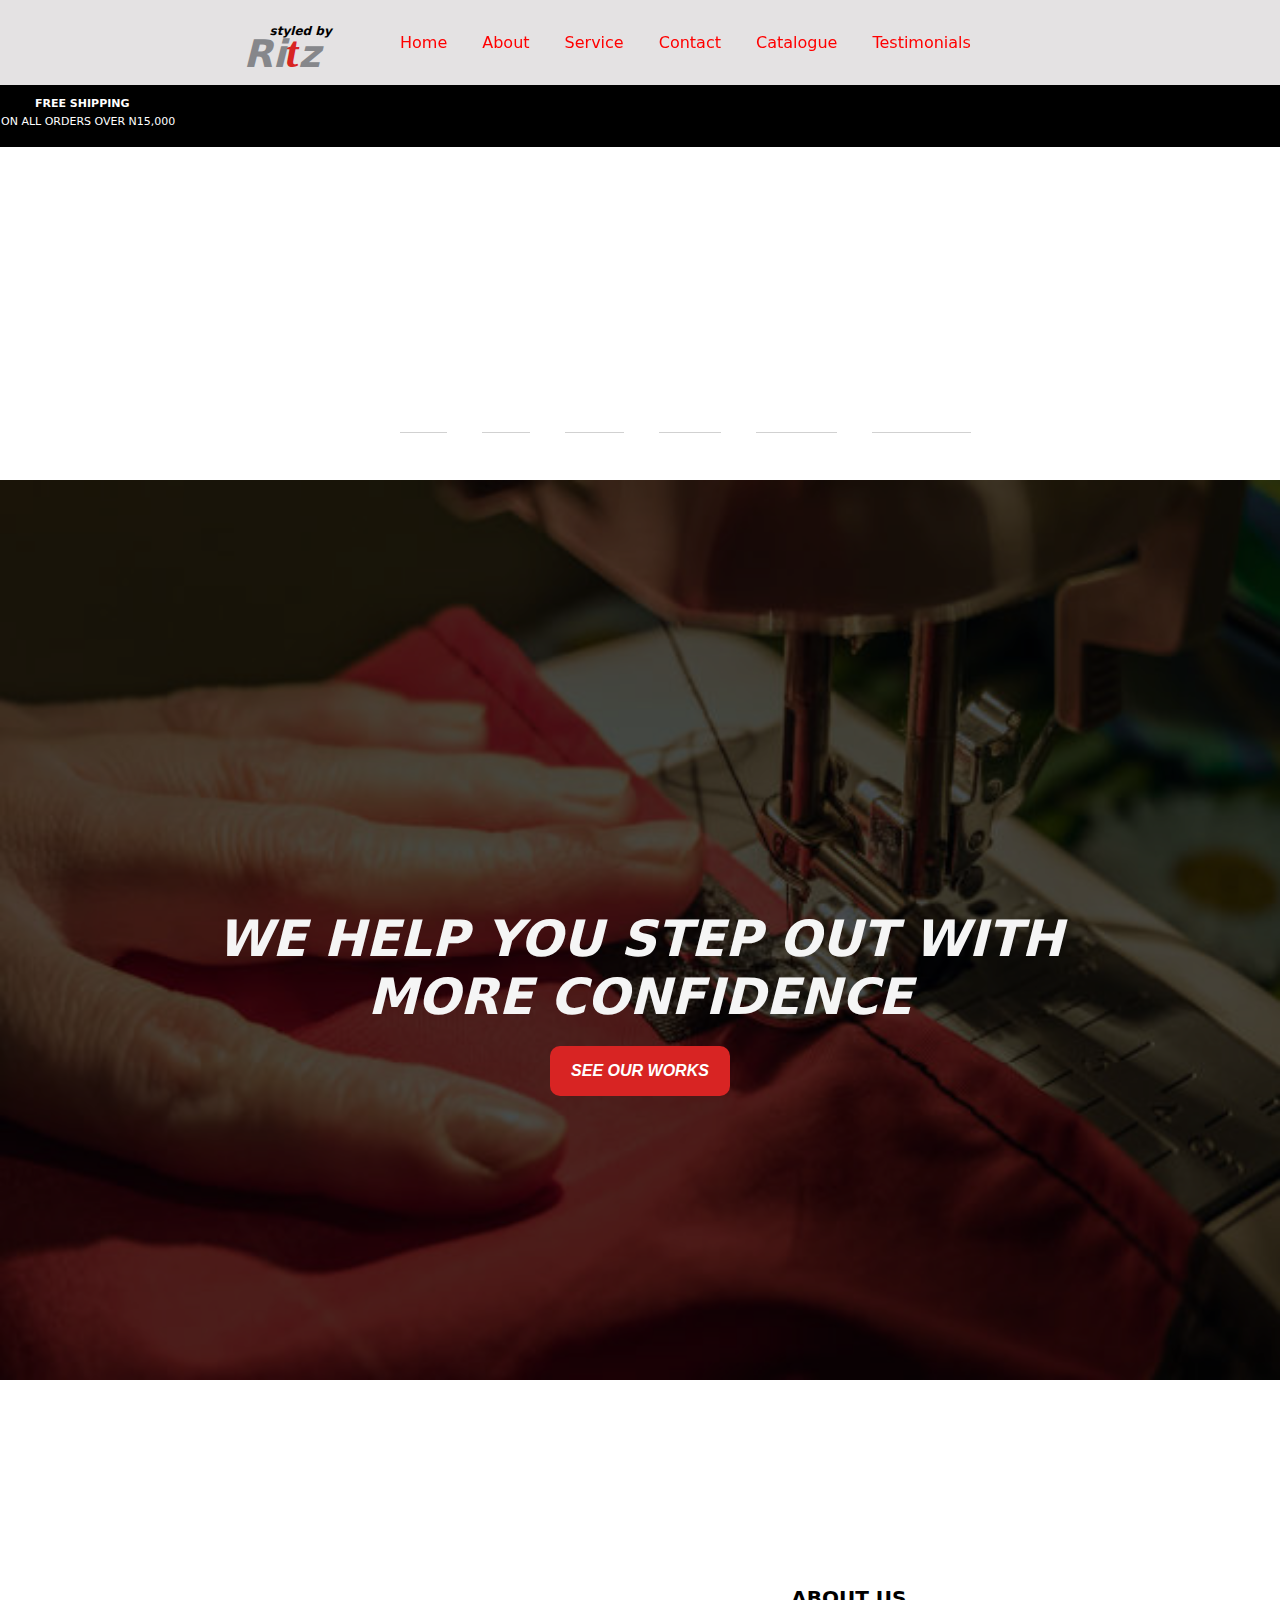
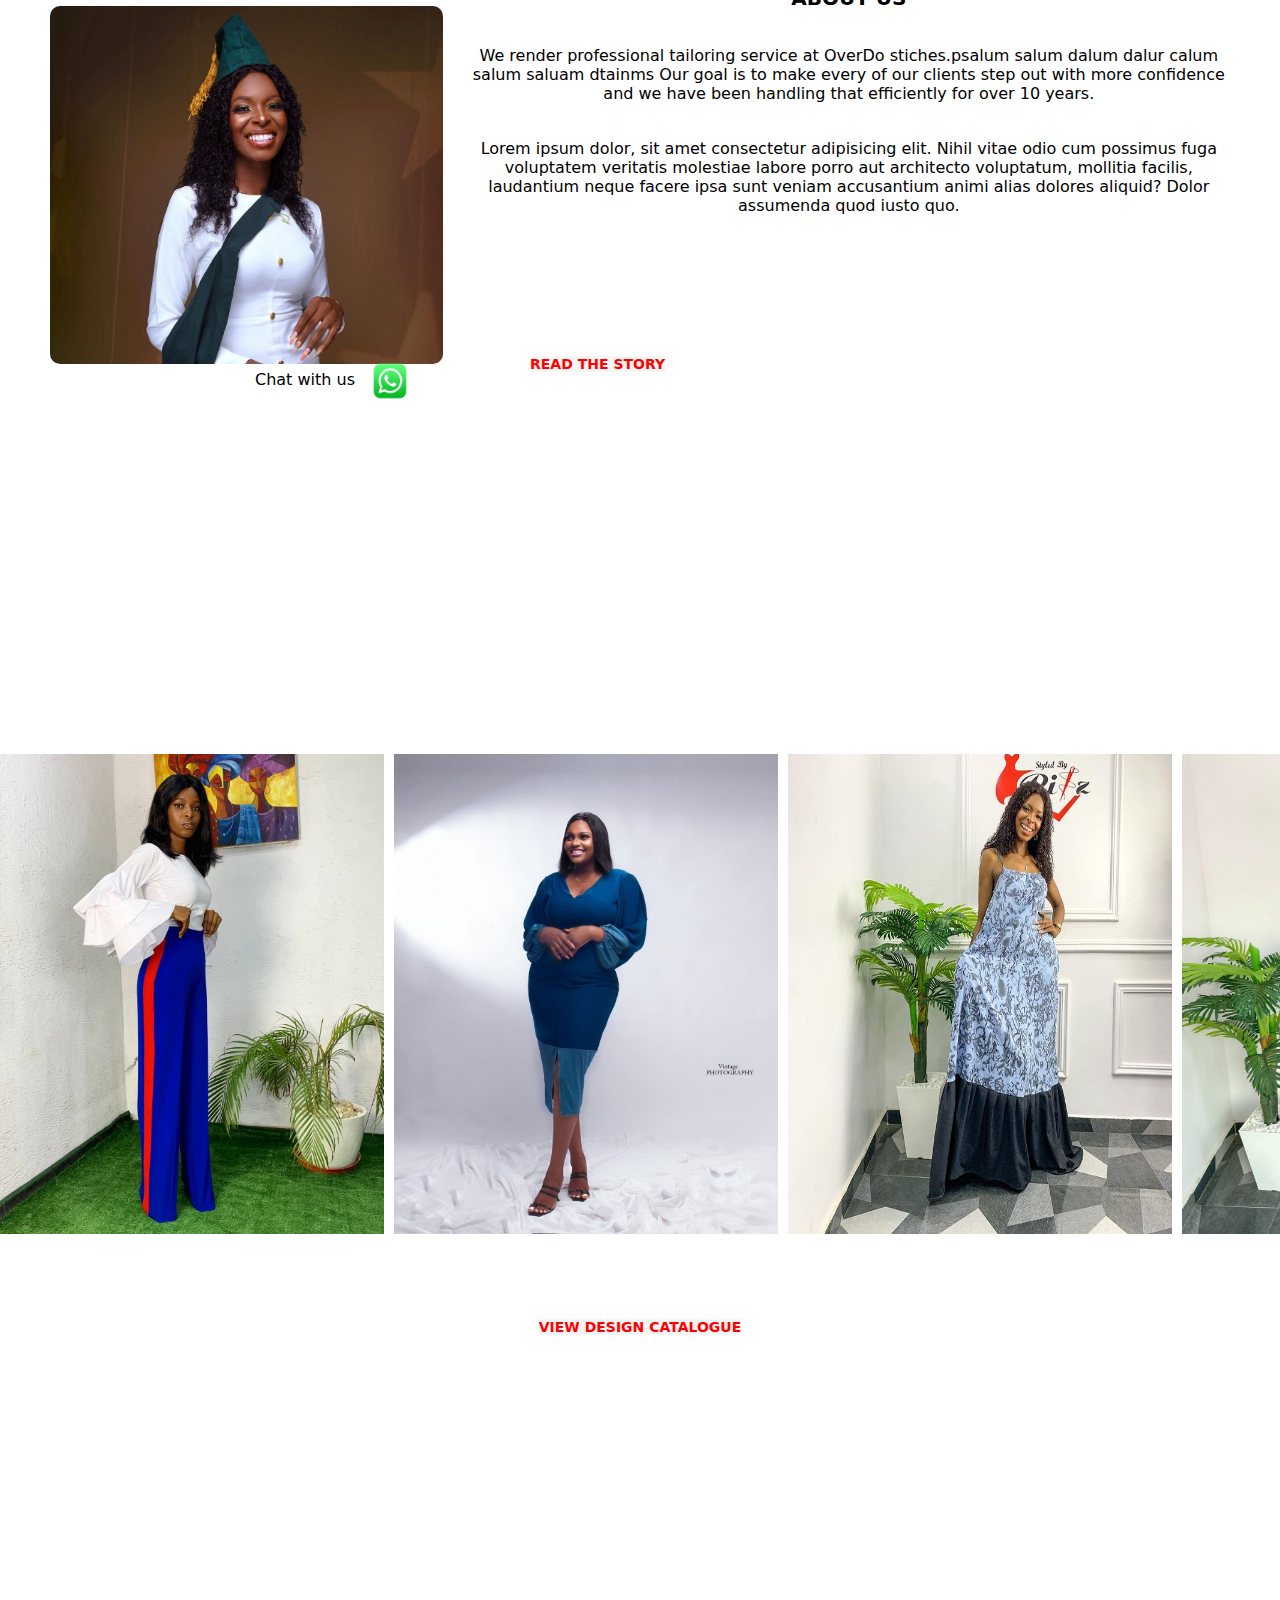
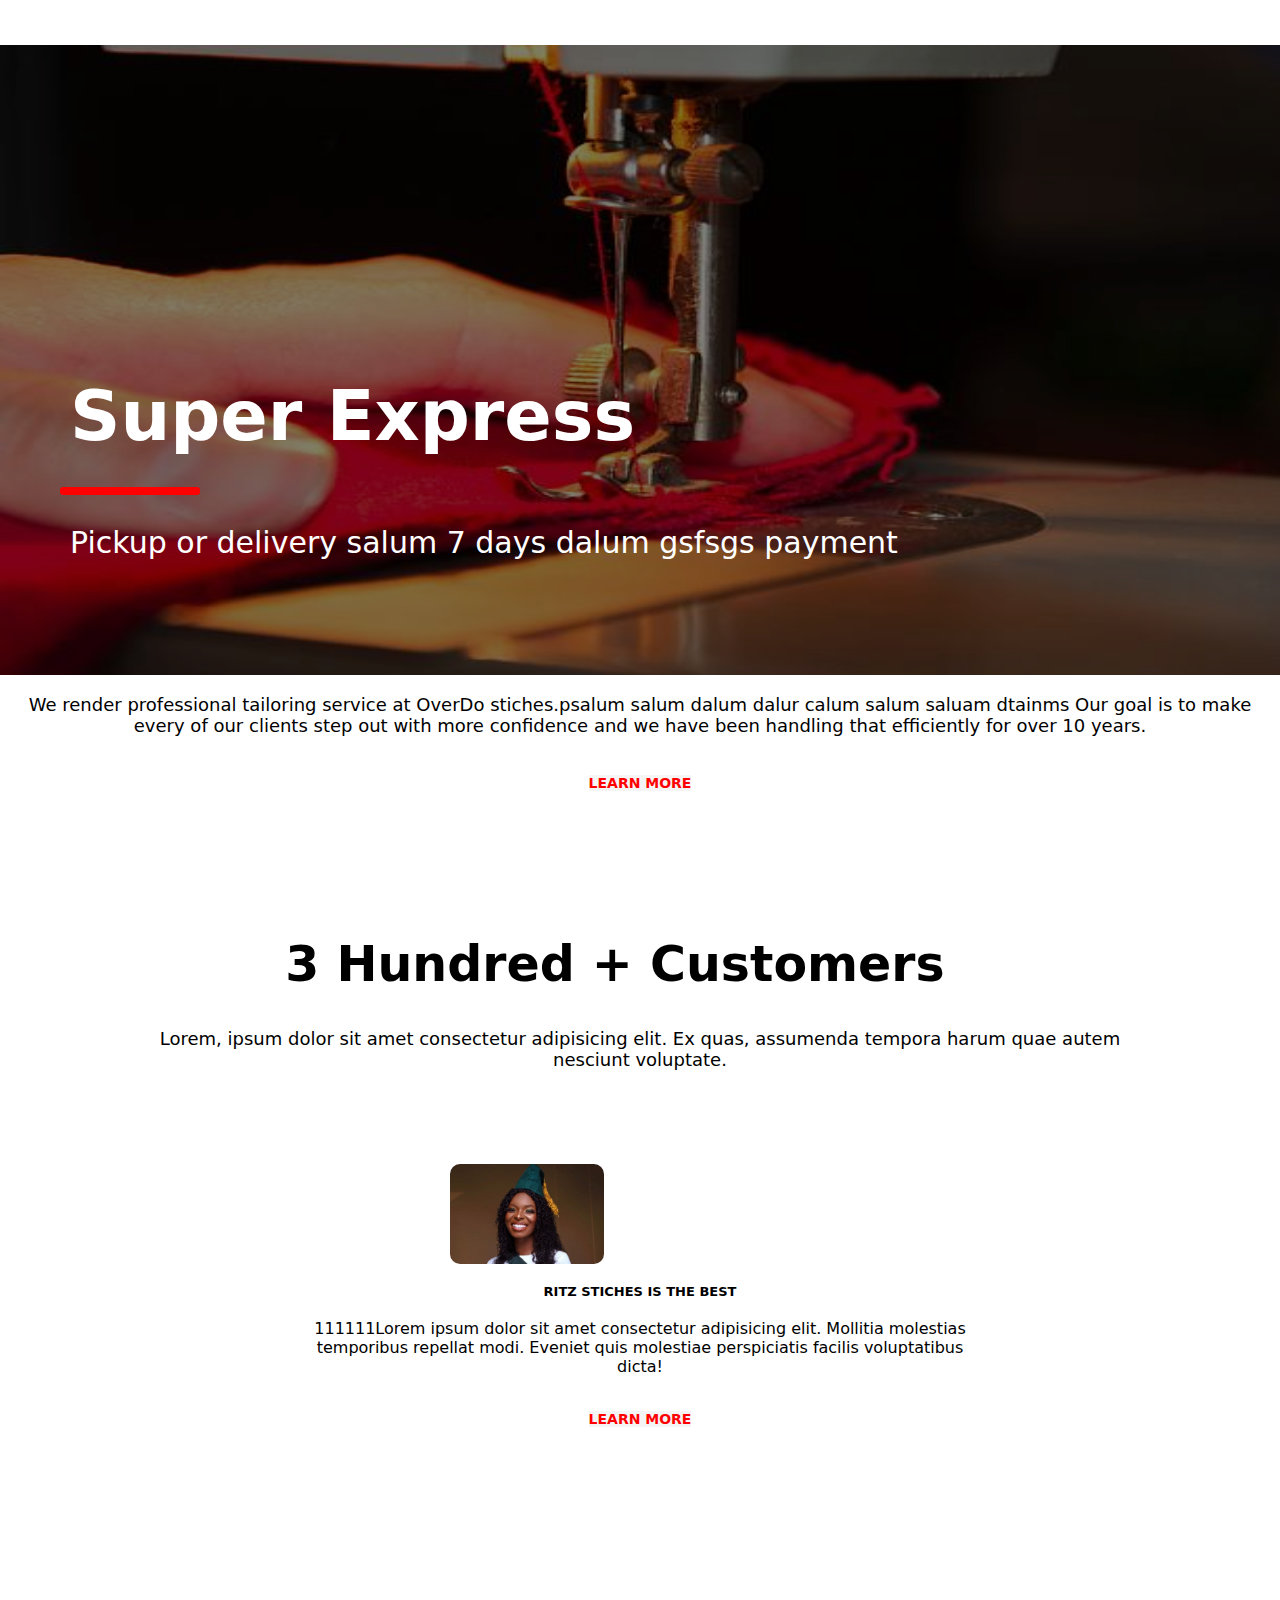
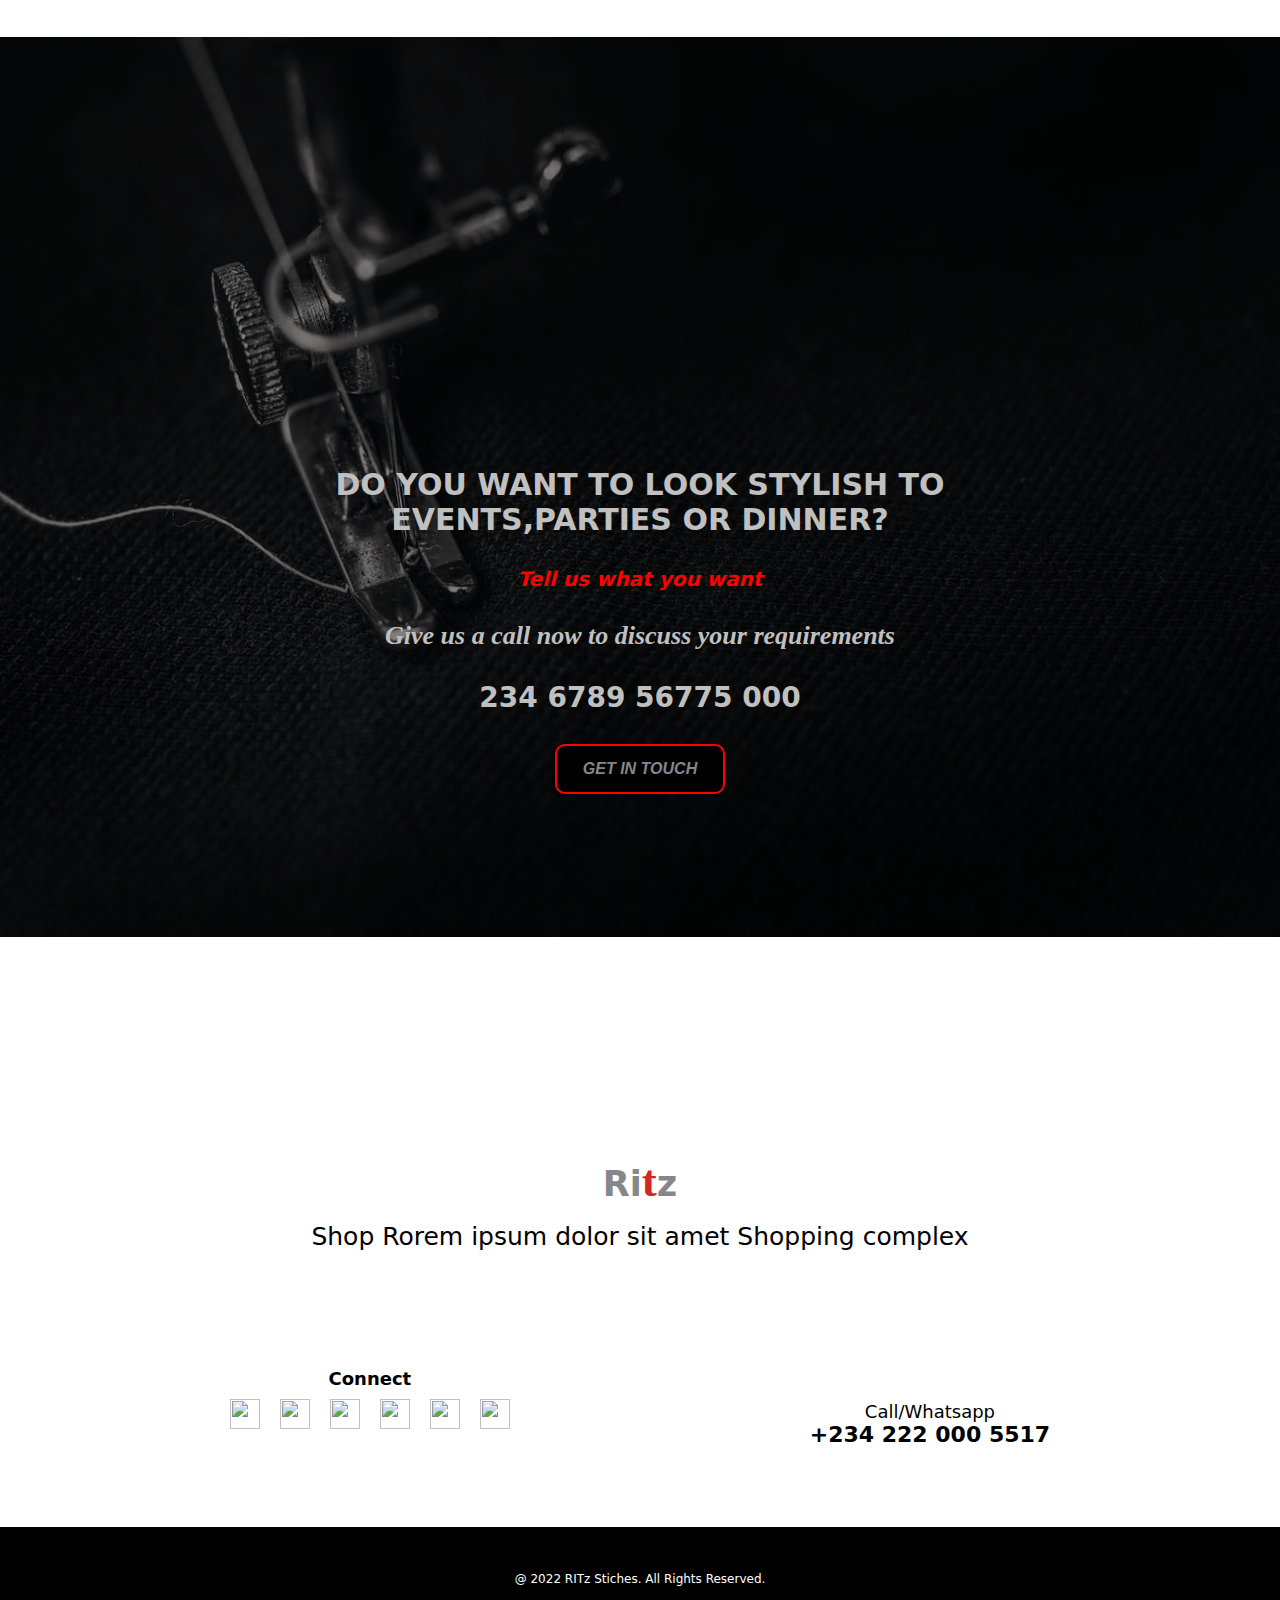
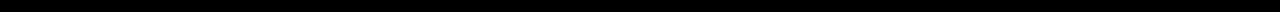
==== commit 3b414456: "Update index.html" ====
--- a/index.html
+++ b/index.html
@@ -38,11 +38,12 @@
                        <a href="testimonial.html" class="nav-link">Testimonials</a> 
 
                        <div class="social">
-                        <img class="social-icon" src="assets/images/icons/tiktok.png" width="20">
-                        <img class="social-icon" src="assets/images/icons/free-twitter-logo-icon-2429-thumb.png" width="20">
-                        <img class="social-icon" src="assets/images/icons/instagram.jpg" width="20">
-                        <img class="social-icon" src="assets/images/icons/linkin.png" width="20">
-                        <img class="social-icon" src="assets/images/icons/icons8-gmail-48.png" width="20">
+                         <img class="social-icon" src="https://img.icons8.com/color/48/000000/tiktok--v1.png" width="20"/>
+                        <img class="social-icon" src="https://img.icons8.com/color/48/000000/twitter--v1.png" width="20"/>
+                        <img class="social-icon" src="https://img.icons8.com/fluency/48/1A1A1A/instagram-new.png" width="20"/>
+                        <img class="social-icon" src="https://img.icons8.com/color/48/000000/linkedin.png" width="20"/>
+                        <img class="social-icon" src="https://img.icons8.com/fluency/48/000000/gmail-new.png" width="20"/>
+                        <img class="social-icon" src="https://img.icons8.com/color/48/000000/facebook-new.png" width="20"/>
                       </div>
                     </div>
                     
@@ -275,11 +276,12 @@
 
 <span class="connect-social">Connect</span>
 <div class="footer-social">
-  <img class="foot-social-icon" src="assets/images/icons/tiktok.png" width="20">
-  <img class="foot-social-icon" src="assets/images/icons/free-twitter-logo-icon-2429-thumb.png" width="20">
-  <img class="foot-social-icon" src="assets/images/icons/instagram.jpg" width="20">
-  <img class="foot-social-icon" src="assets/images/icons/linkin.png" width="20">
-  <img class="foot-social-icon" src="assets/images/icons/icons8-gmail-48.png" width="20">
+ <img class="foot-social-icon" src="https://img.icons8.com/color/48/000000/tiktok--v1.png" width="20"/>
+                        <img class="foot-social-icon" src="https://img.icons8.com/color/48/000000/twitter--v1.png" width="20"/>
+                        <img class="foot-social-icon" src="https://img.icons8.com/fluency/48/1A1A1A/instagram-new.png" width="20"/>
+                        <img class="foot-social-icon" src="https://img.icons8.com/color/48/000000/linkedin.png" width="20"/>
+                        <img class="foot-social-icon" src="https://img.icons8.com/fluency/48/000000/gmail-new.png" width="20"/>
+                        <img class="foot-social-icon" src="https://img.icons8.com/color/48/000000/facebook-new.png" width="20"/>
 </div>
 </div>
 
@@ -294,9 +296,9 @@
   <p class="copy-right">@ 2022 RITz Stiches. All Rights Reserved.</p>
 
   <div class="footer-social-2">
-    <img class="foot-social-icon-2" src="assets/images/icons/free-twitter-logo-icon-2429-thumb.png" width="20">
-    <img class="foot-social-icon-2" src="assets/images/icons/instagram.jpg" width="20">
-    <img class="foot-social-icon-2" src="assets/images/icons/linkin.png" width="20">
+    <img class="foot-social-icon-2"  src="https://img.icons8.com/color/48/000000/twitter--v1.png" width="20"/>
+    <img class="foot-social-icon-2" src="https://img.icons8.com/fluency/48/1A1A1A/instagram-new.png" width="20"/>
+    <img class="foot-social-icon-2" src="https://img.icons8.com/color/48/000000/linkedin.png" width="20"/>
   </div>
 
 </div>
